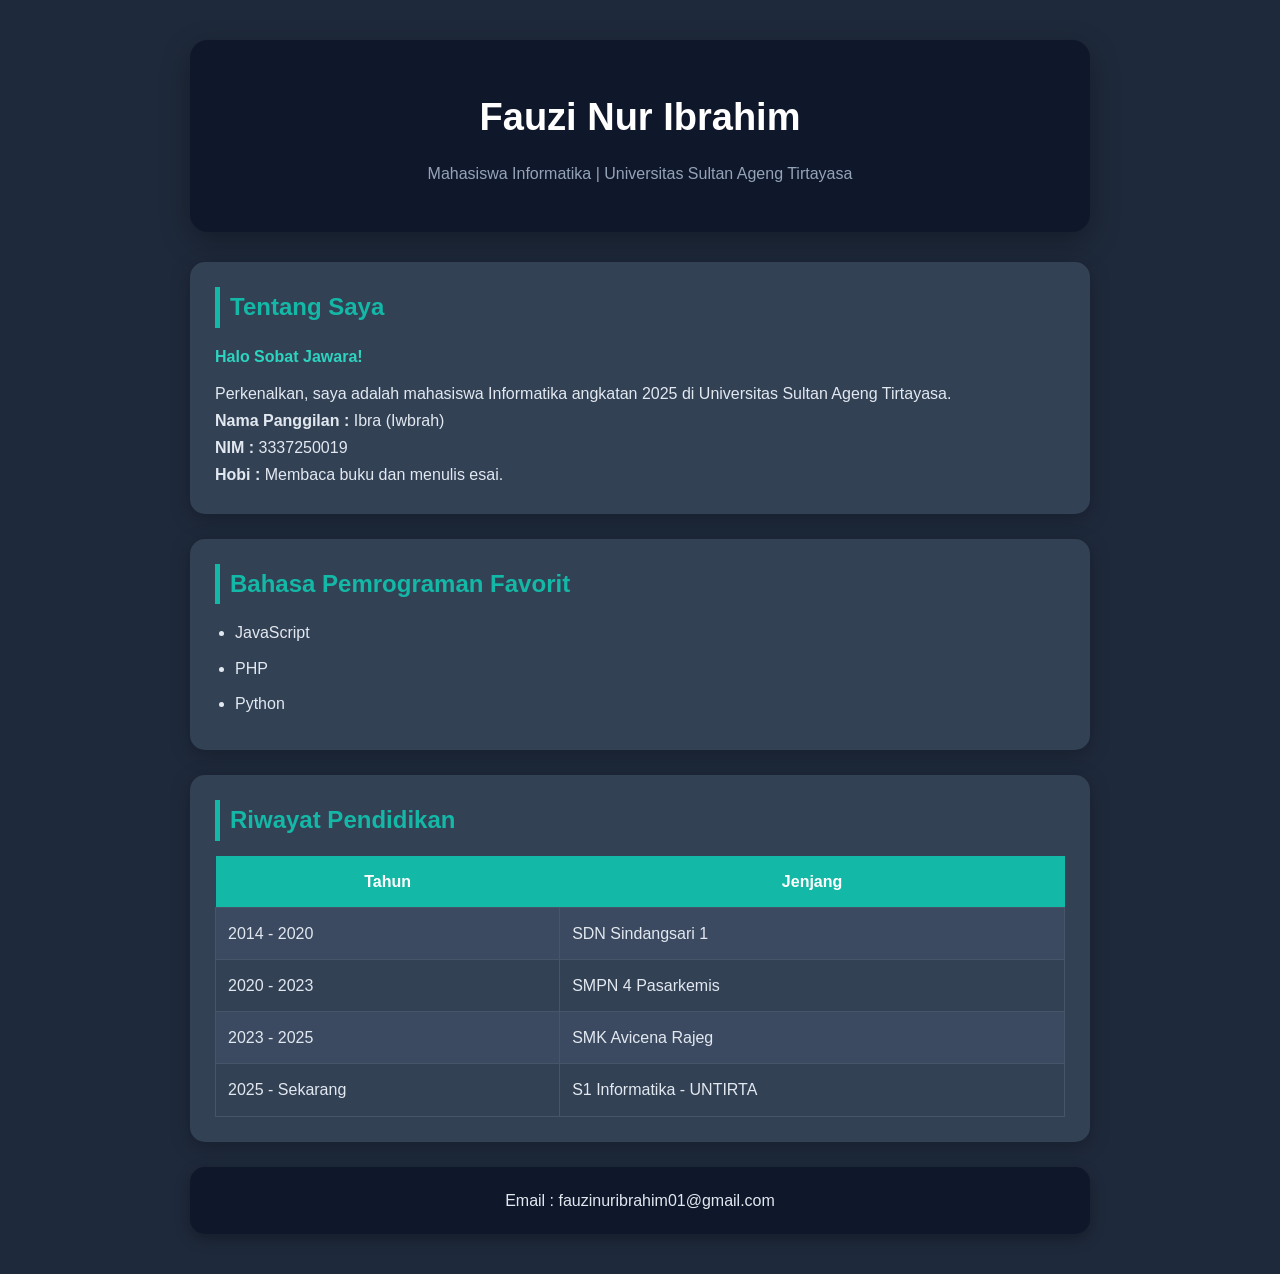
==== pertemuan-3/index.html @ d734026e "merapihkan tugas pert 2" ====
<!DOCTYPE html>
<html lang="id">
<head>
    <meta charset="UTF-8">
    <meta name="viewport" content="width=device-width, initial-scale=1.0">
    <title>Profil - Fauzi Nur Ibrahim</title>
    <link rel="stylesheet" href="style.css">
</head>
<body>

<div class="container">

    <header>
        <h1>Fauzi Nur Ibrahim</h1>
        <p>Mahasiswa Informatika | Universitas Sultan Ageng Tirtayasa</p>
    </header>

    <main>

        <section>
            <h2>Tentang Saya</h2>

            <p class="highlight">Halo Sobat Jawara! </p>
            <p>Perkenalkan, saya adalah mahasiswa Informatika angkatan 2025 di Universitas Sultan Ageng Tirtayasa.</p>

            <p><strong>Nama Panggilan :</strong> Ibra (Iwbrah)</p>

            <p><strong>NIM :</strong> 3337250019</p>

            <p><strong>Hobi :</strong> Membaca buku dan menulis esai.</p>

        </section>

        <section>
            <h2>Bahasa Pemrograman Favorit</h2>

            <ul>
                <li>JavaScript</li>
                <li>PHP</li>
                <li>Python</li>
            </ul>

        </section>

        <section>
            <h2>Riwayat Pendidikan</h2>

            <table>
                <tr>
                    <th>Tahun</th>
                    <th>Jenjang</th>
                </tr>

                <tr>
                    <td>2014 - 2020</td>
                    <td>SDN Sindangsari 1</td>
                </tr>

                <tr>
                    <td>2020 - 2023</td>
                    <td>SMPN 4 Pasarkemis</td>
                </tr>

                <tr>
                    <td>2023 - 2025</td>
                    <td>SMK Avicena Rajeg</td>
                </tr>

                <tr>
                    <td>2025 - Sekarang</td>
                    <td>S1 Informatika - UNTIRTA</td>
                </tr>

            </table>

        </section>

    </main>

    <footer>
        <p>Email : fauzinuribrahim01@gmail.com</p>
    </footer>

</div>

</body>
</html>
---- pertemuan-3/style.css ----
/* Reset */
*{
    margin:0;
    padding:0;
    box-sizing:border-box;
}

/* Body */
body{
    font-family:Segoe UI, Arial, sans-serif;
    background:#1E293B;
    color:#E2E8F0;
    line-height:1.7;
    padding:40px 20px;
}

/* Container */
.container{
    max-width:900px;
    margin:auto;
}

/* Header */
header{
    background:#0F172A;
    padding:45px;
    border-radius:18px;
    text-align:center;
    margin-bottom:30px;
    box-shadow:0 10px 30px rgba(0,0,0,.3);
}

header h1{
    color:#fff;
    font-size:38px;
}

header p{
    color:#94A3B8;
    margin-top:10px;
}

/* Card */
section{
    background:#334155;
    margin-bottom:25px;
    padding:25px;
    border-radius:15px;
    box-shadow:0 5px 20px rgba(0,0,0,.25);
    transition:.3s;
    animation:fade .7s;
}

section:hover{
    transform:translateY(-6px);
    box-shadow:0 10px 25px rgba(20,184,166,.3);
}

h2{
    color:#14B8A6;
    margin-bottom:15px;
    border-left:5px solid #14B8A6;
    padding-left:10px;
}

.highlight{
    color:#2DD4BF;
    font-weight:bold;
    margin-bottom:10px;
}

/* List */
ul{
    padding-left:20px;
}

li{
    margin:8px 0;
}

/* Table */
table{
    width:100%;
    border-collapse:collapse;
    margin-top:15px;
}

th{
    background:#14B8A6;
    color:white;
    padding:12px;
}

td{
    border:1px solid #475569;
    padding:12px;
}

tr:nth-child(even){
    background:#3B4A60;
}

tr:hover{
    background:#475569;
}

/* Footer */
footer{
    background:#0F172A;
    padding:20px;
    text-align:center;
    border-radius:15px;
    box-shadow:0 5px 15px rgba(0,0,0,.3);
}

/* Animasi */
@keyframes fade{
    from{
        opacity:0;
        transform:translateY(20px);
    }
    to{
        opacity:1;
        transform:translateY(0);
    }
}

/* Responsive */
@media(max-width:768px){

    header{
        padding:30px;
    }

    header h1{
        font-size:28px;
    }

    section{
        padding:20px;
    }

}
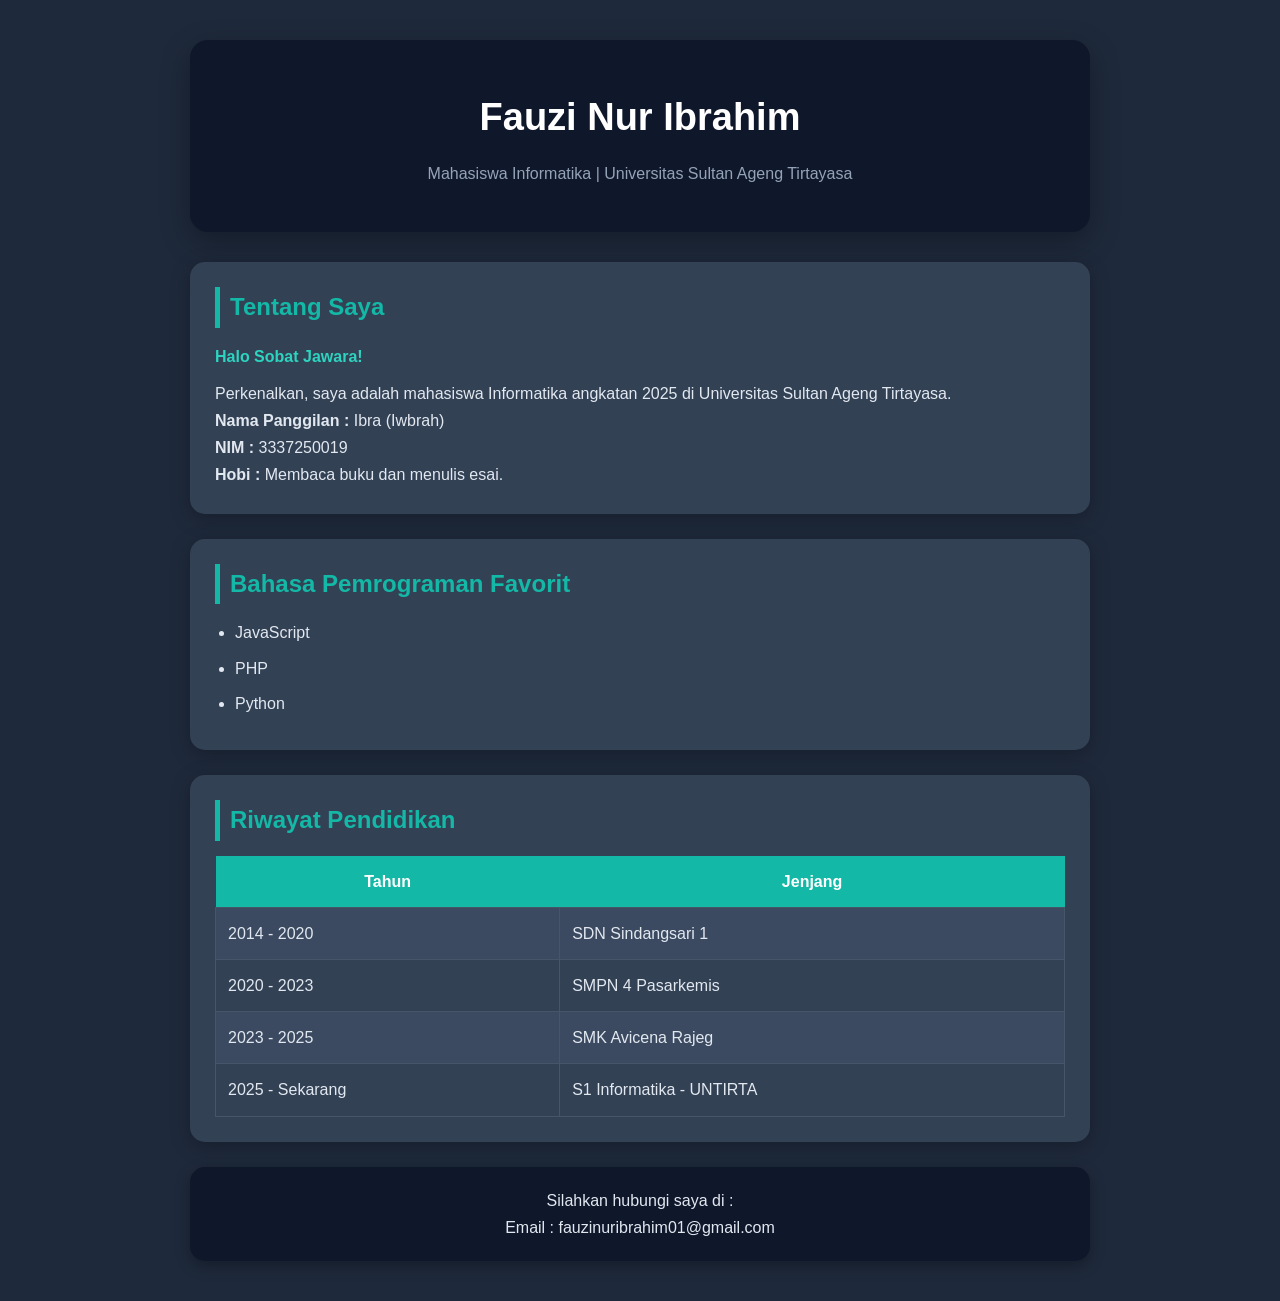
==== commit cc42d574: "upload pertemuan 5, dan file update sebelumnya" ====
--- a/pertemuan-3/index.html
+++ b/pertemuan-3/index.html
@@ -21,6 +21,7 @@
             <h2>Tentang Saya</h2>
 
             <p class="highlight">Halo Sobat Jawara! </p>
+            
             <p>Perkenalkan, saya adalah mahasiswa Informatika angkatan 2025 di Universitas Sultan Ageng Tirtayasa.</p>
 
             <p><strong>Nama Panggilan :</strong> Ibra (Iwbrah)</p>
@@ -78,6 +79,7 @@
     </main>
 
     <footer>
+        <p>Silahkan hubungi saya di :</p>
         <p>Email : fauzinuribrahim01@gmail.com</p>
     </footer>
 
